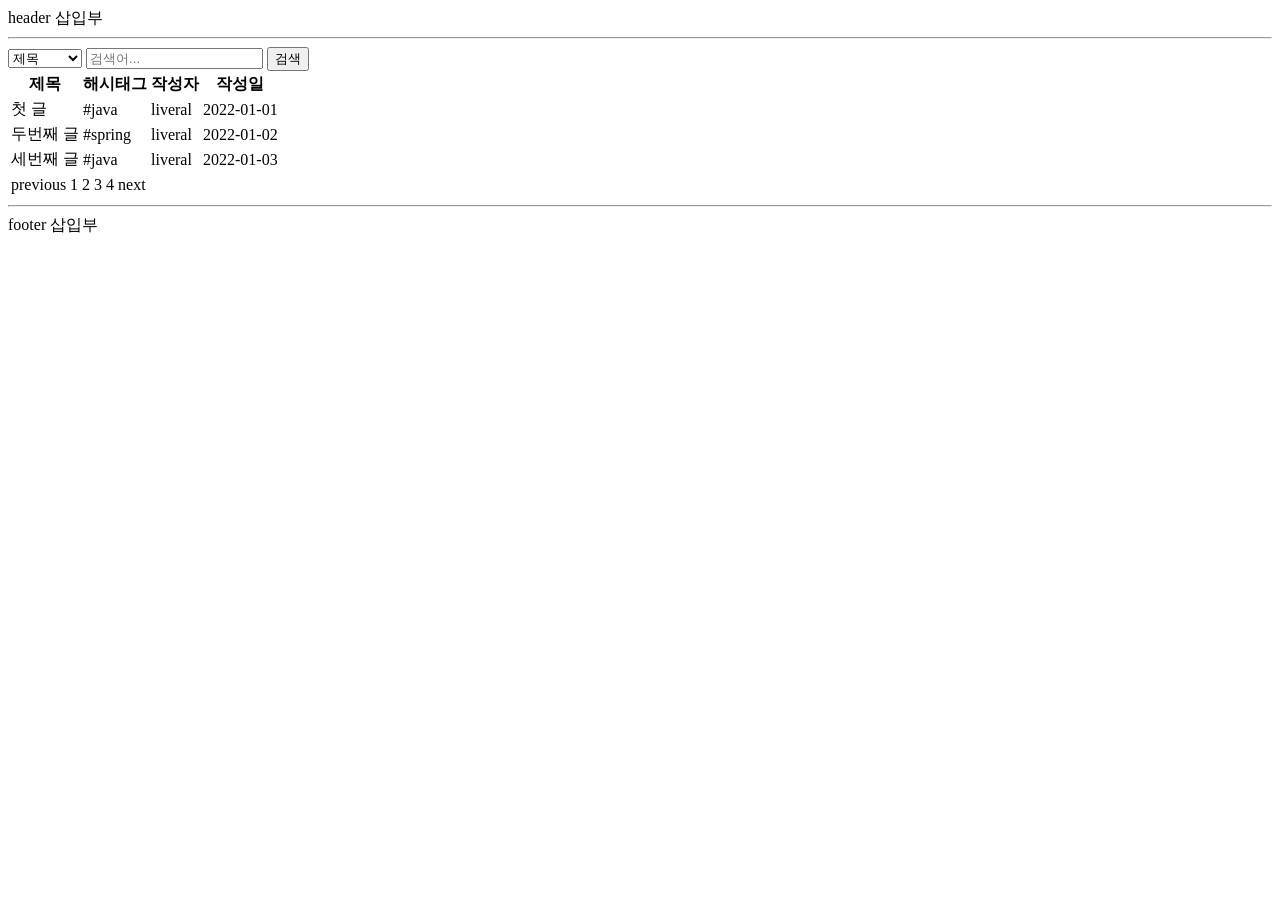
==== src/main/resources/templates/articles/index.html @ c2ca0956 "#16 - 게시판 뷰 기본 골격 작성 컨트롤러가 핸들러 메소드로 테스트를 통과하게 열어줌 뷰 적절히 뼈대 잡음 테스트에서는 media type 검사에서 부가적인 옵션이 들어갈 수 " ====
<!DOCTYPE html>
<html lang="ko">
<head>
    <meta charset="UTF-8">
    <title>게시판 페이지</title>
</head>
<body>

  <header>
    header 삽입부
    <hr>
  </header>

  <main>
    <form>
      <label for="search-type" hidden>유형</label>
      <select id="search-type" name="search-type">
        <option>제목</option>
        <option>본문</option>
        <option>ID</option>
        <option>닉네임</option>
        <option>해시태그</option>
      </select>
      <label for="search-value" hidden>검색어</label>
      <input id="search-value" type="search" placeholder="검색어..." name="search-value">
      <button type="submit">검색</button>
    </form>
    <table>
      <thead>
        <tr>
          <th>제목</th>
          <th>해시태그</th>
          <th>작성자</th>
          <th>작성일</th>
        </tr>
      </thead>
      <tbody>
        <tr>
          <td>첫 글</td>
          <td>#java</td>
          <td>liveral</td>
          <td>2022-01-01</td>
        </tr>
        <tr>
          <td>두번째 글</td>
          <td>#spring</td>
          <td>liveral</td>
          <td>2022-01-02</td>
        </tr>
        <tr>
          <td>세번째 글</td>
          <td>#java</td>
          <td>liveral</td>
          <td>2022-01-03</td>
        </tr>
      </tbody>
    </table>
    <nav>
      <table>
        <tr>
          <td>previous</td>
          <td>1</td>
          <td>2</td>
          <td>3</td>
          <td>4</td>
          <td>next</td>
        </tr>
      </table>
    </nav>
  </main>

  <footer>
    <hr>
    footer 삽입부
  </footer>
</body>
</html>
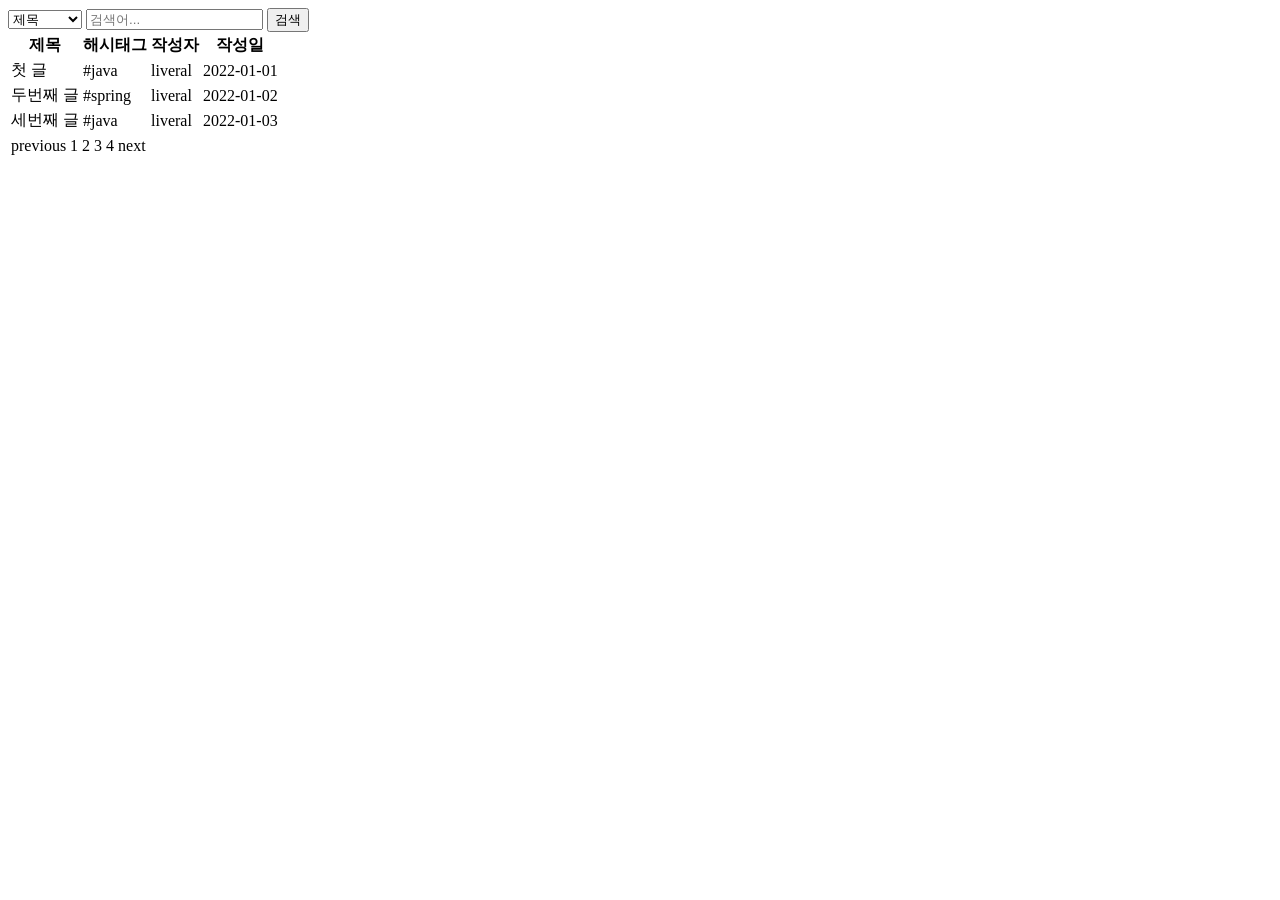
==== commit 233367e1: "#16 - 루트 페이지 작성" ====
--- a/src/main/resources/templates/articles/index.html
+++ b/src/main/resources/templates/articles/index.html
@@ -1,15 +1,12 @@
 <!DOCTYPE html>
-<html lang="ko">
+<html lang="ko" xmlns:th="http://www.thymeleaf.org">
 <head>
     <meta charset="UTF-8">
     <title>게시판 페이지</title>
 </head>
 <body>
 
-  <header>
-    header 삽입부
-    <hr>
-  </header>
+<header th:replace="~{fragments/header :: header}"></header>
 
   <main>
     <form>
@@ -69,9 +66,8 @@
     </nav>
   </main>
 
-  <footer>
-    <hr>
-    footer 삽입부
-  </footer>
+<footer th:replace="~{fragments/footer :: footer}"></footer>
+
 </body>
+
 </html>
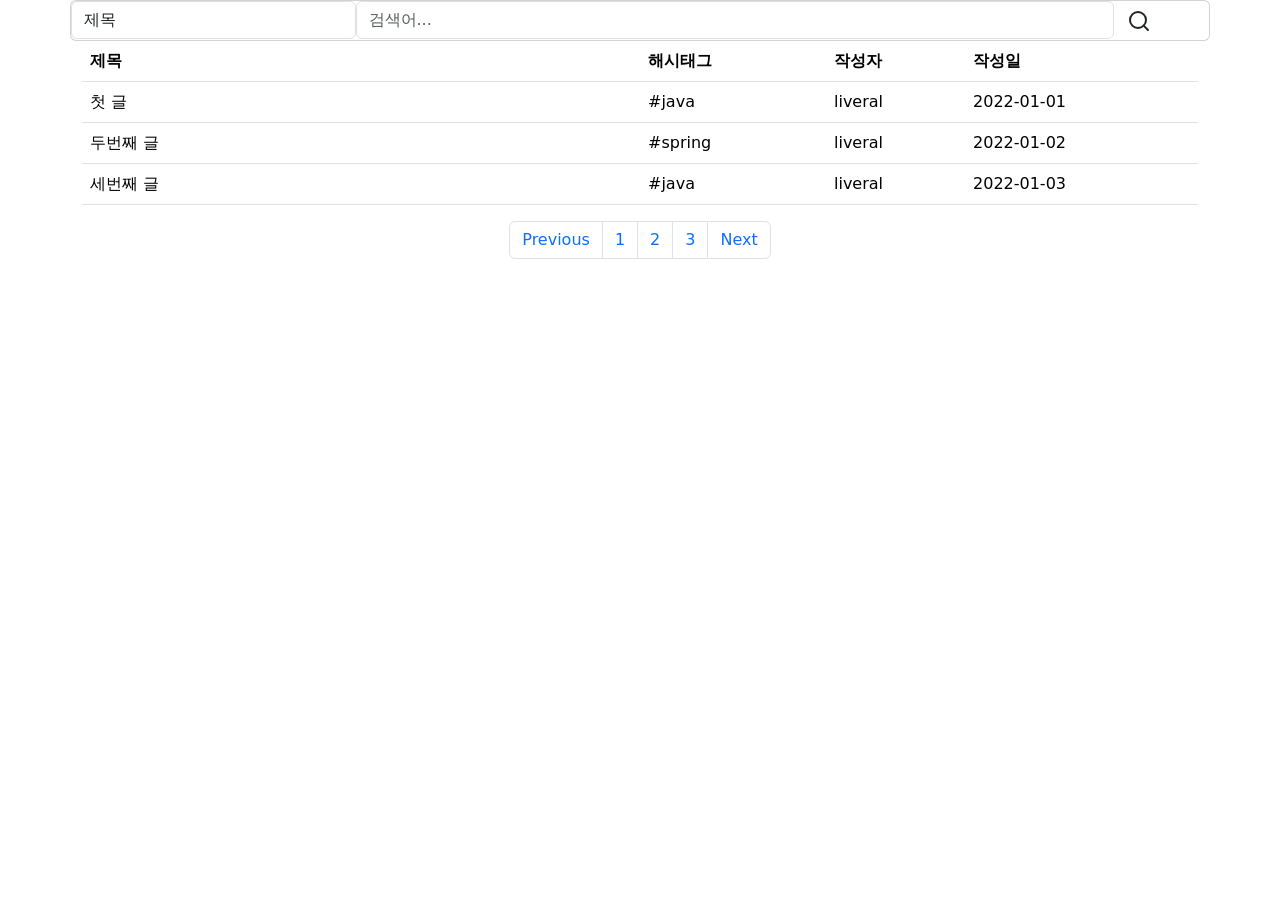
==== commit 84467576: "#16 - 게시판, 게시글 페이지에 부트스트랩 예제 적용 부트스트랩 예제를 적용하여 디자인이 생김" ====
--- a/src/main/resources/templates/articles/index.html
+++ b/src/main/resources/templates/articles/index.html
@@ -1,34 +1,73 @@
 <!DOCTYPE html>
 <html lang="ko" xmlns:th="http://www.thymeleaf.org">
 <head>
-    <meta charset="UTF-8">
+    <meta charset="utf-8">
+    <meta name="viewport" content="width=device-width, initial-scale=1">
+    <meta name="description" content="">
+    <meta name="author" content="Yeonwoo">
     <title>게시판 페이지</title>
+    <link href="https://cdn.jsdelivr.net/npm/bootstrap@5.3.1/dist/css/bootstrap.min.css" rel="stylesheet" integrity="sha384-4bw+/aepP/YC94hEpVNVgiZdgIC5+VKNBQNGCHeKRQN+PtmoHDEXuppvnDJzQIu9" crossorigin="anonymous">
+    <link href="/css/search-bar.css" rel="stylesheet">
 </head>
 <body>
 
 <header th:replace="~{fragments/header :: header}"></header>
 
-  <main>
-    <form>
-      <label for="search-type" hidden>유형</label>
-      <select id="search-type" name="search-type">
-        <option>제목</option>
-        <option>본문</option>
-        <option>ID</option>
-        <option>닉네임</option>
-        <option>해시태그</option>
-      </select>
-      <label for="search-value" hidden>검색어</label>
-      <input id="search-value" type="search" placeholder="검색어..." name="search-value">
-      <button type="submit">검색</button>
-    </form>
-    <table>
+  <main class="container">
+      <div class="row">
+              <div class="card search-form">
+                  <div class="card-body p-0">
+                      <form id="search-form">
+                          <div class="row">
+                              <div class="col-12">
+                                  <div class="row no-gutters">
+                                      <div class="col-lg-3 col-md-3 col-sm-12 p-0">
+                                          <label for="search-type" hidden>검색 유형</label>
+                                          <select class="form-control" id="search-type">
+                                              <option>제목</option>
+                                              <option>본문</option>
+                                              <option>id</option>
+                                              <option>닉네임</option>
+                                              <option>해시태그</option>
+                                          </select>
+                                      </div>
+                                      <div class="col-lg-8 col-md-6 col-sm-12 p-0">
+                                          <label for="search-value" hidden>검색어</label>
+                                          <input type="text" placeholder="검색어..." class="form-control" id="search-value" name="search-value">
+                                      </div>
+                                      <div class="col-lg-1 col-md-3 col-sm-12 p-0">
+                                          <button type="submit" class="btn btn-base">
+                                              <svg xmlns="http://www.w3.org/2000/svg" width="24" height="24" viewBox="0 0 24 24" fill="none" stroke="currentColor" stroke-width="2" stroke-linecap="round" stroke-linejoin="round" class="feather feather-search"><circle cx="11" cy="11" r="8"></circle><line x1="21" y1="21" x2="16.65" y2="16.65"></line></svg>
+
+                                          </button>
+                                      </div>
+                                  </div>
+                              </div>
+                          </div>
+                      </form>
+                  </div>
+              </div>
+      </div>
+<!--    <form>-->
+<!--      <label for="search-type" hidden>유형</label>-->
+<!--      <select id="search-type" name="search-type">-->
+<!--        <option>제목</option>-->
+<!--        <option>본문</option>-->
+<!--        <option>ID</option>-->
+<!--        <option>닉네임</option>-->
+<!--        <option>해시태그</option>-->
+<!--      </select>-->
+<!--      <label for="search-value" hidden>검색어</label>-->
+<!--      <input id="search-value" type="search" placeholder="검색어..." name="search-value">-->
+<!--      <button type="submit">검색</button>-->
+<!--    </form>-->
+    <table class="table">
       <thead>
         <tr>
-          <th>제목</th>
-          <th>해시태그</th>
-          <th>작성자</th>
-          <th>작성일</th>
+          <th class="col-6">제목</th>
+          <th class="col-2">해시태그</th>
+          <th class="col">작성자</th>
+          <th class="col">작성일</th>
         </tr>
       </thead>
       <tbody>
@@ -52,22 +91,22 @@
         </tr>
       </tbody>
     </table>
-    <nav>
-      <table>
-        <tr>
-          <td>previous</td>
-          <td>1</td>
-          <td>2</td>
-          <td>3</td>
-          <td>4</td>
-          <td>next</td>
-        </tr>
-      </table>
-    </nav>
+      <nav aria-label="Page navigation example">
+          <ul class="pagination justify-content-center" >
+              <li class="page-item"><a class="page-link" href="#">Previous</a></li>
+              <li class="page-item"><a class="page-link" href="#">1</a></li>
+              <li class="page-item"><a class="page-link" href="#">2</a></li>
+              <li class="page-item"><a class="page-link" href="#">3</a></li>
+              <li class="page-item"><a class="page-link" href="#">Next</a></li>
+          </ul>
+      </nav>
+
   </main>
 
 <footer th:replace="~{fragments/footer :: footer}"></footer>
 
+<script src="https://cdn.jsdelivr.net/npm/bootstrap@5.3.1/dist/js/bootstrap.bundle.min.js" integrity="sha384-HwwvtgBNo3bZJJLYd8oVXjrBZt8cqVSpeBNS5n7C8IVInixGAoxmnlMuBnhbgrkm" crossorigin="anonymous"></script>
+
 </body>
 
 </html>
